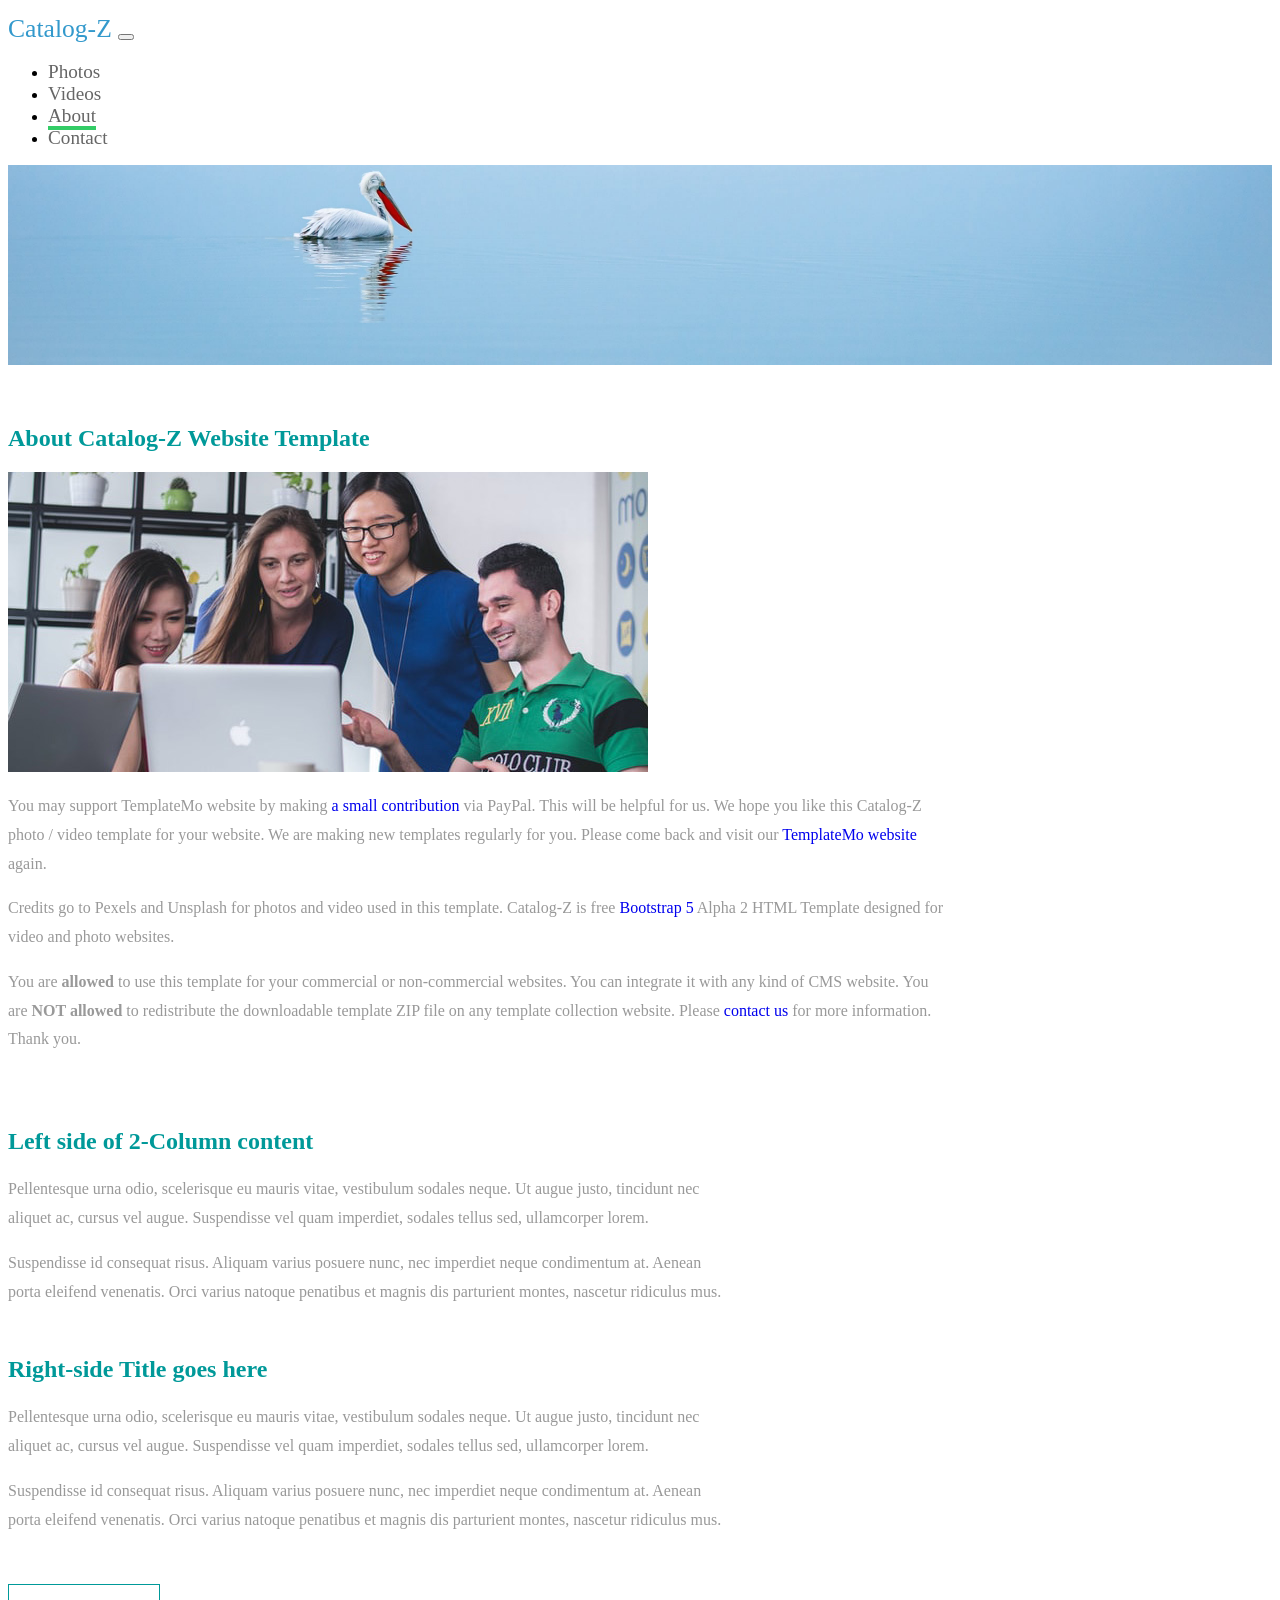
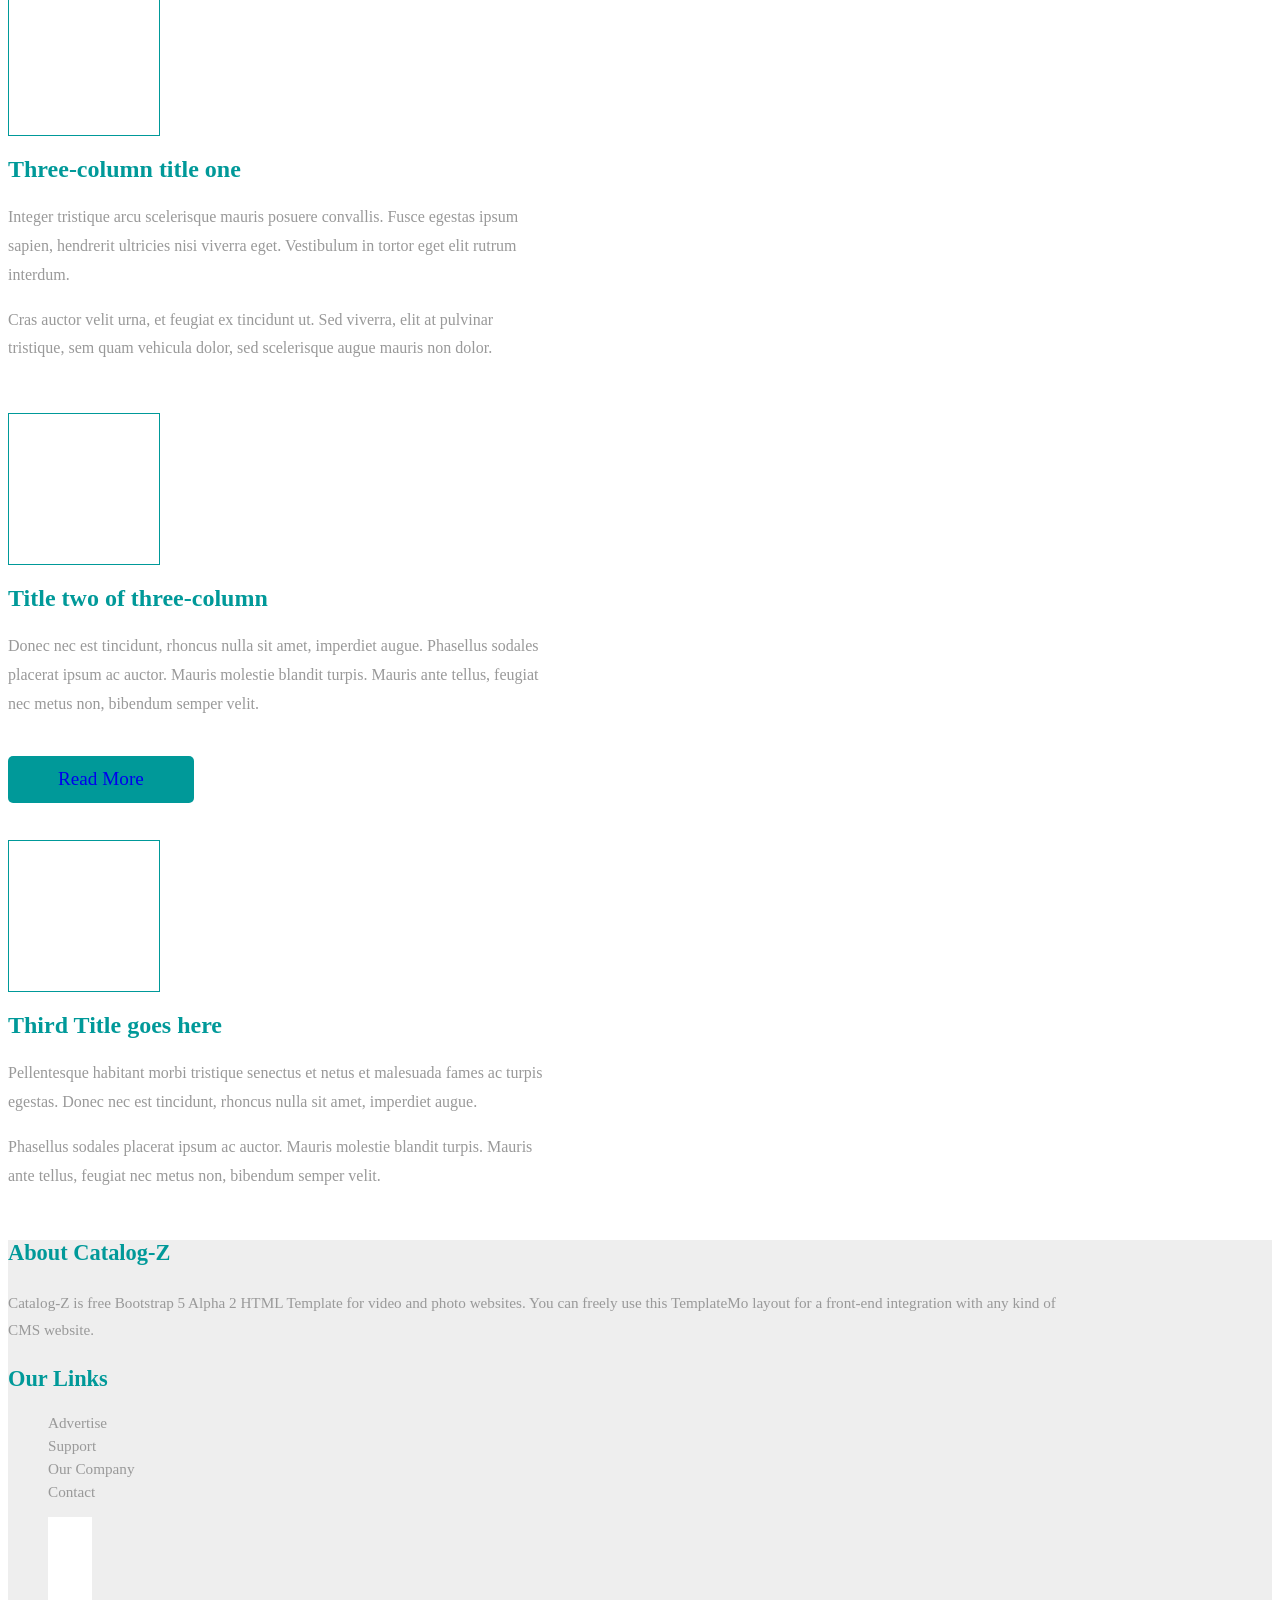
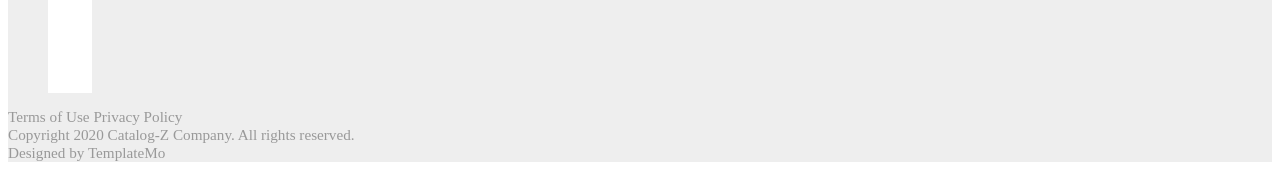
==== about.html @ 9c467afd "Add files via upload" ====
<!DOCTYPE html>
<html lang="en">
<head>
    <meta charset="UTF-8">
    <meta name="viewport" content="width=device-width, initial-scale=1.0">
    <title>Catalog-Z About page</title>
    <link rel="stylesheet" href="css/bootstrap.min.css">
    <link rel="stylesheet" href="fontawesome/css/all.min.css">
    <link rel="stylesheet" href="css/templatemo-style.css">
<!--
    
TemplateMo 556 Catalog-Z

https://templatemo.com/tm-556-catalog-z

-->
</head>
<body>
    <!-- Page Loader -->
    <div id="loader-wrapper">
        <div id="loader"></div>

        <div class="loader-section section-left"></div>
        <div class="loader-section section-right"></div>

    </div>
    <nav class="navbar navbar-expand-lg">
        <div class="container-fluid">
            <a class="navbar-brand" href="index.html">
                <i class="fas fa-film mr-2"></i>
                Catalog-Z
            </a>
            <button class="navbar-toggler" type="button" data-toggle="collapse" data-target="#navbarSupportedContent" aria-controls="navbarSupportedContent" aria-expanded="false" aria-label="Toggle navigation">
                <i class="fas fa-bars"></i>
            </button>
            <div class="collapse navbar-collapse" id="navbarSupportedContent">
            <ul class="navbar-nav ml-auto mb-2 mb-lg-0">
                <li class="nav-item">
                    <a class="nav-link nav-link-1" href="index.html">Photos</a>
                </li>
                <li class="nav-item">
                    <a class="nav-link nav-link-2" href="videos.html">Videos</a>
                </li>
                <li class="nav-item">
                    <a class="nav-link nav-link-3 active" aria-current="page" href="about.html">About</a>
                </li>
                <li class="nav-item">
                    <a class="nav-link nav-link-4" href="contact.html">Contact</a>
                </li>
            </ul>
            </div>
        </div>
    </nav>

    <div class="tm-hero d-flex justify-content-center align-items-center" data-parallax="scroll" data-image-src="img/hero.jpg"></div>

    <div class="container-fluid tm-mt-60">
        <div class="row mb-4">
            <h2 class="col-12 tm-text-primary">
                About Catalog-Z Website Template
            </h2>
        </div>
        <div class="row tm-mb-74 tm-row-1640">            
            <div class="col-lg-5 col-md-6 col-12 mb-3">
                <img src="img/about.jpg" alt="Image" class="img-fluid">
            </div>
            <div class="col-lg-7 col-md-6 col-12">
                <div class="tm-about-img-text">
                    <p class="mb-4">
                  You may support TemplateMo website by making <a href="https://paypal.me/templatemo" target="_parent" rel="sponsored">a small contribution</a> via PayPal. This will be helpful for us. We hope you like this Catalog-Z photo / video template for your website. We are making new templates regularly for you. Please come back and visit our <a rel="sponsored" href="https://templatemo.com" target="_parent">TemplateMo website</a> again. </p>
                    <p>
                        Credits go to Pexels and Unsplash for photos and video used in this template. Catalog-Z is free <a rel="sponsored" href="https://v5.getbootstrap.com/">Bootstrap 5</a> Alpha 2 HTML Template designed for video and photo websites.</p> 
                    <p>You are <b>allowed</b> to use this template for your commercial or non-commercial websites. You can integrate it with any kind of CMS website. You are <b>NOT allowed</b> to redistribute the downloadable template ZIP file on any template collection website. Please <a rel="nofollow" href="https://templatemo.com/contact" target="_parent">contact us</a> for more information. Thank you.</p>
                </div>                
            </div>
        </div>
        <div class="row tm-mb-50">
            <div class="col-md-6 col-12">
                <div class="tm-about-2-col">
                    <h2 class="tm-text-primary mb-4">
                        Left side of 2-Column content
                    </h2>
                    <p class="mb-4">
                        Pellentesque urna odio, scelerisque eu mauris vitae, vestibulum sodales neque. Ut augue justo, tincidunt nec aliquet ac, cursus vel augue. Suspendisse vel quam imperdiet, sodales tellus sed, ullamcorper lorem.
                    </p>
                    <p>
                        Suspendisse id consequat risus. Aliquam varius posuere nunc, nec imperdiet neque condimentum at. Aenean porta eleifend venenatis. Orci varius natoque penatibus et magnis dis parturient montes, nascetur ridiculus mus.
                    </p>
                </div>                
            </div> 
            <div class="col-md-6 col-12">
                <div class="tm-about-2-col">
                    <h2 class="tm-text-primary mb-4">
                        Right-side Title goes here
                    </h2>
                    <p class="mb-4">
                        Pellentesque urna odio, scelerisque eu mauris vitae, vestibulum sodales neque. Ut augue justo, tincidunt nec aliquet ac, cursus vel augue. Suspendisse vel quam imperdiet, sodales tellus sed, ullamcorper lorem.
                    </p>
                    <p>
                        Suspendisse id consequat risus. Aliquam varius posuere nunc, nec imperdiet neque condimentum at. Aenean porta eleifend venenatis. Orci varius natoque penatibus et magnis dis parturient montes, nascetur ridiculus mus.
                    </p>
                </div>                
            </div>     
        </div> <!-- row -->
        <div class="row tm-mb-50">
            <div class="col-md-4 col-12">
                <div class="tm-about-3-col">
                    <div class="tm-about-icon-container mb-5">
                        <i class="fas fa-desktop fa-3x tm-text-primary"></i>
                    </div>                
                    <h2 class="tm-text-primary mb-4">Three-column title one</h2>
                    <p class="mb-4">Integer tristique arcu scelerisque mauris posuere convallis. Fusce egestas ipsum sapien, hendrerit ultricies nisi viverra eget. Vestibulum in tortor eget elit rutrum interdum. </p>
                    <p>Cras auctor velit urna, et feugiat ex tincidunt ut. Sed viverra, elit at pulvinar tristique, sem quam vehicula dolor, sed scelerisque augue mauris non dolor.</p>
                </div>                
            </div>
            <div class="col-md-4 col-12">
                <div class="tm-about-3-col">
                    <div class="tm-about-icon-container mb-5">
                        <i class="fas fa-mobile-alt fa-3x tm-text-primary"></i>
                    </div>                
                    <h2 class="tm-text-primary mb-4">Title two of three-column</h2>
                    <p class="tm-mb-50">Donec nec est tincidunt, rhoncus nulla sit amet, imperdiet augue. Phasellus sodales placerat ipsum ac auctor. Mauris molestie blandit turpis. Mauris ante tellus, feugiat nec metus non, bibendum semper velit.</p>                
                    <div class="text-center">
                        <a href="#" class="btn btn-primary">Read More</a>
                    </div>
                </div>                
            </div>
            <div class="col-md-4 col-12">
                <div class="tm-about-3-col">
                    <div class="tm-about-icon-container mb-5">
                        <i class="fas fa-photo-video fa-3x tm-text-primary"></i>
                    </div>                
                    <h2 class="tm-text-primary mb-4">Third Title goes here</h2>
                    <p class="mb-4">Pellentesque habitant morbi tristique senectus et netus et malesuada fames ac turpis egestas. Donec nec est tincidunt, rhoncus nulla sit amet, imperdiet augue. </p>
                    <p>Phasellus sodales placerat ipsum ac auctor. Mauris molestie blandit turpis. Mauris ante tellus, feugiat nec metus non, bibendum semper velit.</p>
                </div>                
            </div>
        </div>
    </div> <!-- container-fluid, tm-container-content -->

    <footer class="tm-bg-gray pt-5 pb-3 tm-text-gray tm-footer">
        <div class="container-fluid tm-container-small">
            <div class="row">
                <div class="col-lg-6 col-md-12 col-12 px-5 mb-5">
                    <h3 class="tm-text-primary mb-4 tm-footer-title">About Catalog-Z</h3>
                    <p>Catalog-Z is free Bootstrap 5 Alpha 2 HTML Template for video and photo websites. You can freely use this TemplateMo layout for a front-end integration with any kind of CMS website.</p>
                </div>
                <div class="col-lg-3 col-md-6 col-sm-6 col-12 px-5 mb-5">
                    <h3 class="tm-text-primary mb-4 tm-footer-title">Our Links</h3>
                    <ul class="tm-footer-links pl-0">
                        <li><a href="#">Advertise</a></li>
                        <li><a href="#">Support</a></li>
                        <li><a href="#">Our Company</a></li>
                        <li><a href="#">Contact</a></li>
                    </ul>
                </div>
                <div class="col-lg-3 col-md-6 col-sm-6 col-12 px-5 mb-5">
                    <ul class="tm-social-links d-flex justify-content-end pl-0 mb-5">
                        <li class="mb-2"><a href="https://facebook.com"><i class="fab fa-facebook"></i></a></li>
                        <li class="mb-2"><a href="https://twitter.com"><i class="fab fa-twitter"></i></a></li>
                        <li class="mb-2"><a href="https://instagram.com"><i class="fab fa-instagram"></i></a></li>
                        <li class="mb-2"><a href="https://pinterest.com"><i class="fab fa-pinterest"></i></a></li>
                    </ul>
                    <a href="#" class="tm-text-gray text-right d-block mb-2">Terms of Use</a>
                    <a href="#" class="tm-text-gray text-right d-block">Privacy Policy</a>
                </div>
            </div>
            <div class="row">
                <div class="col-lg-8 col-md-7 col-12 px-5 mb-3">
                    Copyright 2020 Catalog-Z Company. All rights reserved.
                </div>
                <div class="col-lg-4 col-md-5 col-12 px-5 text-right">
                    Designed by <a href="https://templatemo.com" class="tm-text-gray" rel="sponsored" target="_parent">TemplateMo</a>
                </div>
            </div>
        </div>
    </footer>
    
    <script src="js/plugins.js"></script>
    <script>
        $(window).on("load", function() {
            $('body').addClass('loaded');
        });
    </script>
</body>
</html>
---- css/templatemo-style.css ----
/*
    
TemplateMo 556 Catalog-Z

https://templatemo.com/tm-556-catalog-z

*/

#loader-wrapper {
    position: fixed;
    top: 0;
    left: 0;
    width: 100%;
    height: 100%;
    z-index: 1001;
}
#loader {
    display: block;
    position: relative;
    left: 50%;
    top: 50%;
    width: 150px;
    height: 150px;
    margin: -75px 0 0 -75px;
    border-radius: 50%;
    border: 3px solid transparent;
    border-top-color: #3498db;

    -webkit-animation: spin 2s linear infinite; /* Chrome, Opera 15+, Safari 5+ */
    animation: spin 2s linear infinite; /* Chrome, Firefox 16+, IE 10+, Opera */

    z-index: 1002;
}

    #loader:before {
        content: "";
        position: absolute;
        top: 5px;
        left: 5px;
        right: 5px;
        bottom: 5px;
        border-radius: 50%;
        border: 3px solid transparent;
        border-top-color: #e74c3c;

        -webkit-animation: spin 3s linear infinite; /* Chrome, Opera 15+, Safari 5+ */
        animation: spin 3s linear infinite; /* Chrome, Firefox 16+, IE 10+, Opera */
    }

    #loader:after {
        content: "";
        position: absolute;
        top: 15px;
        left: 15px;
        right: 15px;
        bottom: 15px;
        border-radius: 50%;
        border: 3px solid transparent;
        border-top-color: #f9c922;

        -webkit-animation: spin 1.5s linear infinite; /* Chrome, Opera 15+, Safari 5+ */
          animation: spin 1.5s linear infinite; /* Chrome, Firefox 16+, IE 10+, Opera */
    }

    @-webkit-keyframes spin {
        0%   { 
            -webkit-transform: rotate(0deg);  /* Chrome, Opera 15+, Safari 3.1+ */
            -ms-transform: rotate(0deg);  /* IE 9 */
            transform: rotate(0deg);  /* Firefox 16+, IE 10+, Opera */
        }
        100% {
            -webkit-transform: rotate(360deg);  /* Chrome, Opera 15+, Safari 3.1+ */
            -ms-transform: rotate(360deg);  /* IE 9 */
            transform: rotate(360deg);  /* Firefox 16+, IE 10+, Opera */
        }
    }
    @keyframes spin {
        0%   { 
            -webkit-transform: rotate(0deg);  /* Chrome, Opera 15+, Safari 3.1+ */
            -ms-transform: rotate(0deg);  /* IE 9 */
            transform: rotate(0deg);  /* Firefox 16+, IE 10+, Opera */
        }
        100% {
            -webkit-transform: rotate(360deg);  /* Chrome, Opera 15+, Safari 3.1+ */
            -ms-transform: rotate(360deg);  /* IE 9 */
            transform: rotate(360deg);  /* Firefox 16+, IE 10+, Opera */
        }
    }

    #loader-wrapper .loader-section {
        position: fixed;
        top: 0;
        width: 51%;
        height: 100%;
        background: #222222;
        z-index: 1001;
        -webkit-transform: translateX(0);  /* Chrome, Opera 15+, Safari 3.1+ */
        -ms-transform: translateX(0);  /* IE 9 */
        transform: translateX(0);  /* Firefox 16+, IE 10+, Opera */
    }

    #loader-wrapper .loader-section.section-left {
        left: 0;
    }

    #loader-wrapper .loader-section.section-right {
        right: 0;
    }

    /* Loaded */
    .loaded #loader-wrapper .loader-section.section-left {
        -webkit-transform: translateX(-100%);  /* Chrome, Opera 15+, Safari 3.1+ */
            -ms-transform: translateX(-100%);  /* IE 9 */
                transform: translateX(-100%);  /* Firefox 16+, IE 10+, Opera */

        -webkit-transition: all 0.7s 0.3s cubic-bezier(0.645, 0.045, 0.355, 1.000);  
                transition: all 0.7s 0.3s cubic-bezier(0.645, 0.045, 0.355, 1.000);
    }

    .loaded #loader-wrapper .loader-section.section-right {
        -webkit-transform: translateX(100%);  /* Chrome, Opera 15+, Safari 3.1+ */
            -ms-transform: translateX(100%);  /* IE 9 */
                transform: translateX(100%);  /* Firefox 16+, IE 10+, Opera */

-webkit-transition: all 0.7s 0.3s cubic-bezier(0.645, 0.045, 0.355, 1.000);  
        transition: all 0.7s 0.3s cubic-bezier(0.645, 0.045, 0.355, 1.000);
    }
    
    .loaded #loader {
        opacity: 0;
        -webkit-transition: all 0.3s ease-out;  
                transition: all 0.3s ease-out;
    }
    .loaded #loader-wrapper {
        visibility: hidden;

        -webkit-transform: translateY(-100%);  /* Chrome, Opera 15+, Safari 3.1+ */
            -ms-transform: translateY(-100%);  /* IE 9 */
                transform: translateY(-100%);  /* Firefox 16+, IE 10+, Opera */

        -webkit-transition: all 0.3s 1s ease-out;  
                transition: all 0.3s 1s ease-out;
    }

p { line-height: 1.8; }

a { 
    text-decoration: none;
    transition: all 0.3s ease; 
}
a:hover { color:#009999; }
.container-fluid { max-width: 1770px; }
.tm-container-small { max-width: 1050px; }
.btn { border-radius: 0; }
.btn-primary {
    background-color: #009999;
    border: 0;
    border-radius: 5px;
    padding: 12px 50px 14px;
    font-size: 1.2rem;
}

.btn-primary:hover,
.btn-primary:focus {
    background-color:#086969;
}

.btn-primary.disabled, 
.btn-primary:disabled {
    background-color: #009999;
    pointer-events: all;
    cursor: not-allowed;
}

.form-control {
	padding: 10px 20px;
	width: 100%;
	height: auto;
}

.form-group { margin-bottom: 25px; }
.tm-btn-big { padding: 12px 90px 14px; }

.navbar-toggler:focus { box-shadow: none; }
.navbar-brand {
    color: #3399CC;
    font-size: 1.6rem;
}

.navbar-brand i { font-size: 2rem; }

.tm-hero {
    min-height: 200px;
    background: transparent;
}

.tm-mt-60 { margin-top: 60px; }
.tm-mb-50 { margin-bottom: 50px; }
.tm-mb-74 { margin-bottom: 74px; }
.tm-mb-90 { margin-bottom: 90px; }
.tm-text-primary { color: #009999; }
.tm-text-secondary { color: #CC6699; }
a.tm-text-primary:hover { color:#666666; }
.tm-bg-gray { background-color: #EEEEEE; }
.tm-input-paging {
    width: 40px;
    border-radius: 0;
    border: 1px solid #CCCCCC;
    background: #f4f4f4;
    text-align: center;
}

.nav-item { margin-right: 30px; }
.nav-item:last-child { margin-right: 0; }

.nav-link {
    color: #666666;
    border-bottom: 4px solid transparent;
    font-size: 1.2rem;
}

.nav-link-1.active,
.nav-link-1:hover {
    border-color: #33CCFF;
}

.nav-link-2.active,
.nav-link-2:hover {
    border-color: #FF6666;
}

.nav-link-3.active,
.nav-link-3:hover {
    border-color: #33CC66;
}

.nav-link-4.active,
.nav-link-4:hover {
    border-color: #CC66CC;
}

.tm-search-input {
    width: 360px;
    border-radius: 0;
    padding: 12px 15px;
    color: #009999;
    border: none;
}

.tm-search-input:focus {
    border-color: #009999;
    box-shadow: 0 0 0 0.25rem rgb(0 153 153 / 0.25);
}

.tm-search-input::placeholder { /* Chrome, Firefox, Opera, Safari 10.1+ */
    color: #009999;
    opacity: 1; /* Firefox */
}
  
.tm-search-input::-ms-input-placeholder { /* Microsoft Edge */
    color: #009999;
}

.tm-search-btn {
    color: white;
    background-color: #009999;
    border: none;
    width: 100px;
    height: 50px;
    margin-left: -1px;
}

p, .tm-text-gray { color: #999; }
.tm-text-gray-light { color: #CCC; }
.tm-text-gray-dark { color: #666; }

.tm-video-item {
    position: relative;
    overflow: hidden;
    text-align: center;
    cursor: pointer;
}

.tm-video-item img {
    position: relative;
    display: block;
    min-height: 100%;
    max-width: 100%;
    opacity: 0.8;
}

.tm-video-item figcaption {
    padding: 2em;
    color: #fff;
    text-transform: uppercase;
    font-size: 1.25em;
    -webkit-backface-visibility: hidden;
	backface-visibility: hidden;
}

.tm-video-item figcaption::before,
.tm-video-item figcaption::after {
    pointer-events: none;
}

.tm-video-item figcaption,
.tm-video-item figcaption > a {
    position: absolute;
    top: 0;
    left: 0;
    width: 100%;
    height: 100%;
}

.tm-video-item figcaption > a {
	z-index: 1000;
	text-indent: 200%;
	white-space: nowrap;
	font-size: 0;
	opacity: 0;
}

.tm-video-item h2 {
    word-spacing: -0.15em;
    font-weight: 300;
}

.tm-video-item h2,
.tm-video-item p {
    margin: 0;
}

.tm-video-item p {
    letter-spacing: 1px;
    font-size: 68.5%;
}

.tm-gallery div.d-block { animation: show .5s ease; }

@keyframes show {
    0% {
    	opacity: 0;
    	transform: scale(0.9);
    }
    100% {
    	opacity: 1;
    	transform: scale(1);
    }
}

.tm-paging-link {
    display: flex;
    justify-content: center;
    align-items: center;
    width: 60px;
    height: 60px;
    font-size: 1.1rem;
    color: #999;
    background-color: #EEEEEE;
    margin: 10px;
    border-radius: 5px;
    text-decoration: none;
    transition: all 0.3s ease;
}

.tm-paging-link:hover,
.tm-paging-link.active {
    background-color: #009999;
    color: #fff; 
}

/*---------------*/
/***** Ming *****/
/*---------------*/

figure.effect-ming {
	background: #030c17;
}

figure.effect-ming img {
	opacity: 0.9;
	-webkit-transition: opacity 0.35s;
	transition: opacity 0.35s;
}

figure.effect-ming figcaption::before {
	position: absolute;
	top: 30px;
	right: 30px;
	bottom: 30px;
	left: 30px;
	border: 2px solid #fff;
	box-shadow: 0 0 0 30px rgba(255,255,255,0.2);
	content: '';
	opacity: 0;
	-webkit-transition: opacity 0.35s, -webkit-transform 0.35s;
	transition: opacity 0.35s, transform 0.35s;
	-webkit-transform: scale3d(1.4,1.4,1);
	transform: scale3d(1.4,1.4,1);
}

figure.effect-ming h2 {
    font-size: 1.3em;
	opacity: 0;
	-webkit-transition: opacity 0.35s, -webkit-transform 0.35s;
	transition: opacity 0.35s, transform 0.35s;
	-webkit-transform: scale(1.5);
	transform: scale(1.5);
}

figure.effect-ming:hover figcaption::before,
figure.effect-ming:hover h2 {
	opacity: 1;
	-webkit-transform: scale3d(1,1,1);
	transform: scale3d(1,1,1);
}

figure.effect-ming:hover figcaption { background-color: rgba(58,52,42,0); }
figure.effect-ming:hover img { opacity: 0.4; }

.tm-footer-links li {
    list-style: none;
    margin-bottom: 5px;    
}

.tm-footer-links li a { color: #999999; }
.tm-footer-links li a:hover { color: #009999; }

.tm-social-links li {
    list-style: none;
    margin-right: 15px;
}

.tm-social-links li:last-child { margin-right: 0; }

.tm-social-links li a  {
    color: #999999;
    width: 44px;
    height: 44px;
    display: flex;
    background-color: #fff;
    align-items: center;
    justify-content: center;
}

.tm-social-links li a:hover {
    color: #fff;
    background-color: #009999;
}

.tm-footer { font-size: 0.95rem; }
.tm-footer-title { font-size: 1.4rem; }

/* Videos */
#tm-video-container {
    max-height: 400px;
    overflow: hidden;
    background-color: #333;
    margin-bottom: 90px;
    position: relative;
}

#tm-video {
    display: block;
    width: 100%;
    height: auto;
}

#tm-video-control-button {
    position: absolute;
    bottom: 20px;
    right: 20px;
    z-index: 1000;
    color: #e1e1e1;
}

.tm-video-details {
    height: 100%;
    padding: 40px;
}

/* About */
.tm-row-1640 { max-width: 1640px; }
.tm-about-2-col { max-width: 716px; }
.tm-about-3-col { max-width: 540px; }

.tm-about-2-col,
.tm-about-3-col {
    margin-bottom: 50px;
}

.tm-about-icon-container {
    width: 150px;
    height: 150px;
    border: 1px solid #009999;
    display: flex;
    align-items: center;
    justify-content: center;
}

.tm-about-img-text { max-width: 940px; }

/* Contact */
select.form-control { border-radius: 0; }
select.form-control option { height: 30px; }

select:not([multiple]) {
    -webkit-appearance: none;
    -moz-appearance: none;
    background-position: right 15px center;
    background-repeat: no-repeat;
    background-image: url(../img/select-arrow.png);
    padding: 14px 20px;
    padding-right: 20px;
    color: #666;
}

.mapouter{
    position:relative;
    height:480px;
    width:100%;
    max-width: 480px;
}

.gmap-canvas {
    overflow:hidden;
    background:none!important;
    height:480px;
    width:100%;
}

.tm-contact-form { max-width: 420px; }
.tm-address-col { max-width: 520px; }
.tm-contacts { padding-left: 0; }

.tm-contacts li {
    list-style: none;
    margin-bottom: 20px;
}

.tm-contacts li a i { width: 30px; }
.tm-social { display: flex; }

.tm-social li {
    list-style: none;
    margin-bottom: 20px;
    margin-right: 15px;
}

.tm-social li a i {
    width: 40px;
    height: 40px;
    color: #666666;
    background-color: #EEEEEE;
    display: flex;
    align-items: center;
    justify-content: center;
    transition: all 0.3s ease;
}

.tm-social li a:hover i {
    color: #fff;
    background-color: #009999;
}

.form-control,
input:-internal-autofill-selected,
select:not([multiple]) {
    color: #009999 !important;
}

.form-control::placeholder { /* Chrome, Firefox, Opera, Safari 10.1+ */
    color:  #009999;
    opacity: 1; /* Firefox */
}

@media (max-width: 991px) {
    .navbar-collapse {
        position: fixed;
        top: 50px;
        right: 0px;
        background: white;
        width: 150px;
        padding: 15px;
    }

    .tm-container-content { max-width: 870px; }
    .tm-contact-form, .tm-address-col, .mapouter { max-width: 100%; }
    .tm-people-row { max-width: 900px; }
}

@media (max-width: 767px) {
    .tm-paging-col { flex-direction: column; }
    .tm-paging { flex-wrap: wrap; }
    .tm-about-img-text { max-width: 640px; }
    .tm-about-2-col, .tm-about-3-col { margin-bottom: 50px; }
}

@media (max-width: 575px) {
    .tm-container-content { max-width: 420px; }

    .tm-search-form {
        padding-left: 15px;
        padding-right: 15px;
        width: 100%;
        justify-content: center;
    }

    .tm-search-input {
        width: 100%;
        max-width: 360px;
    }

    .tm-people-row { max-width: 420px; }
}

@media (max-width: 400px) {
    .tm-btn-big { padding: 12px 50px 14px; }
}

@media (max-width: 334px) {
    .tm-social-links {
        flex-wrap: wrap;
        justify-content: start !important;
    }

    .tm-social-links li { margin-right: 3px; }
}
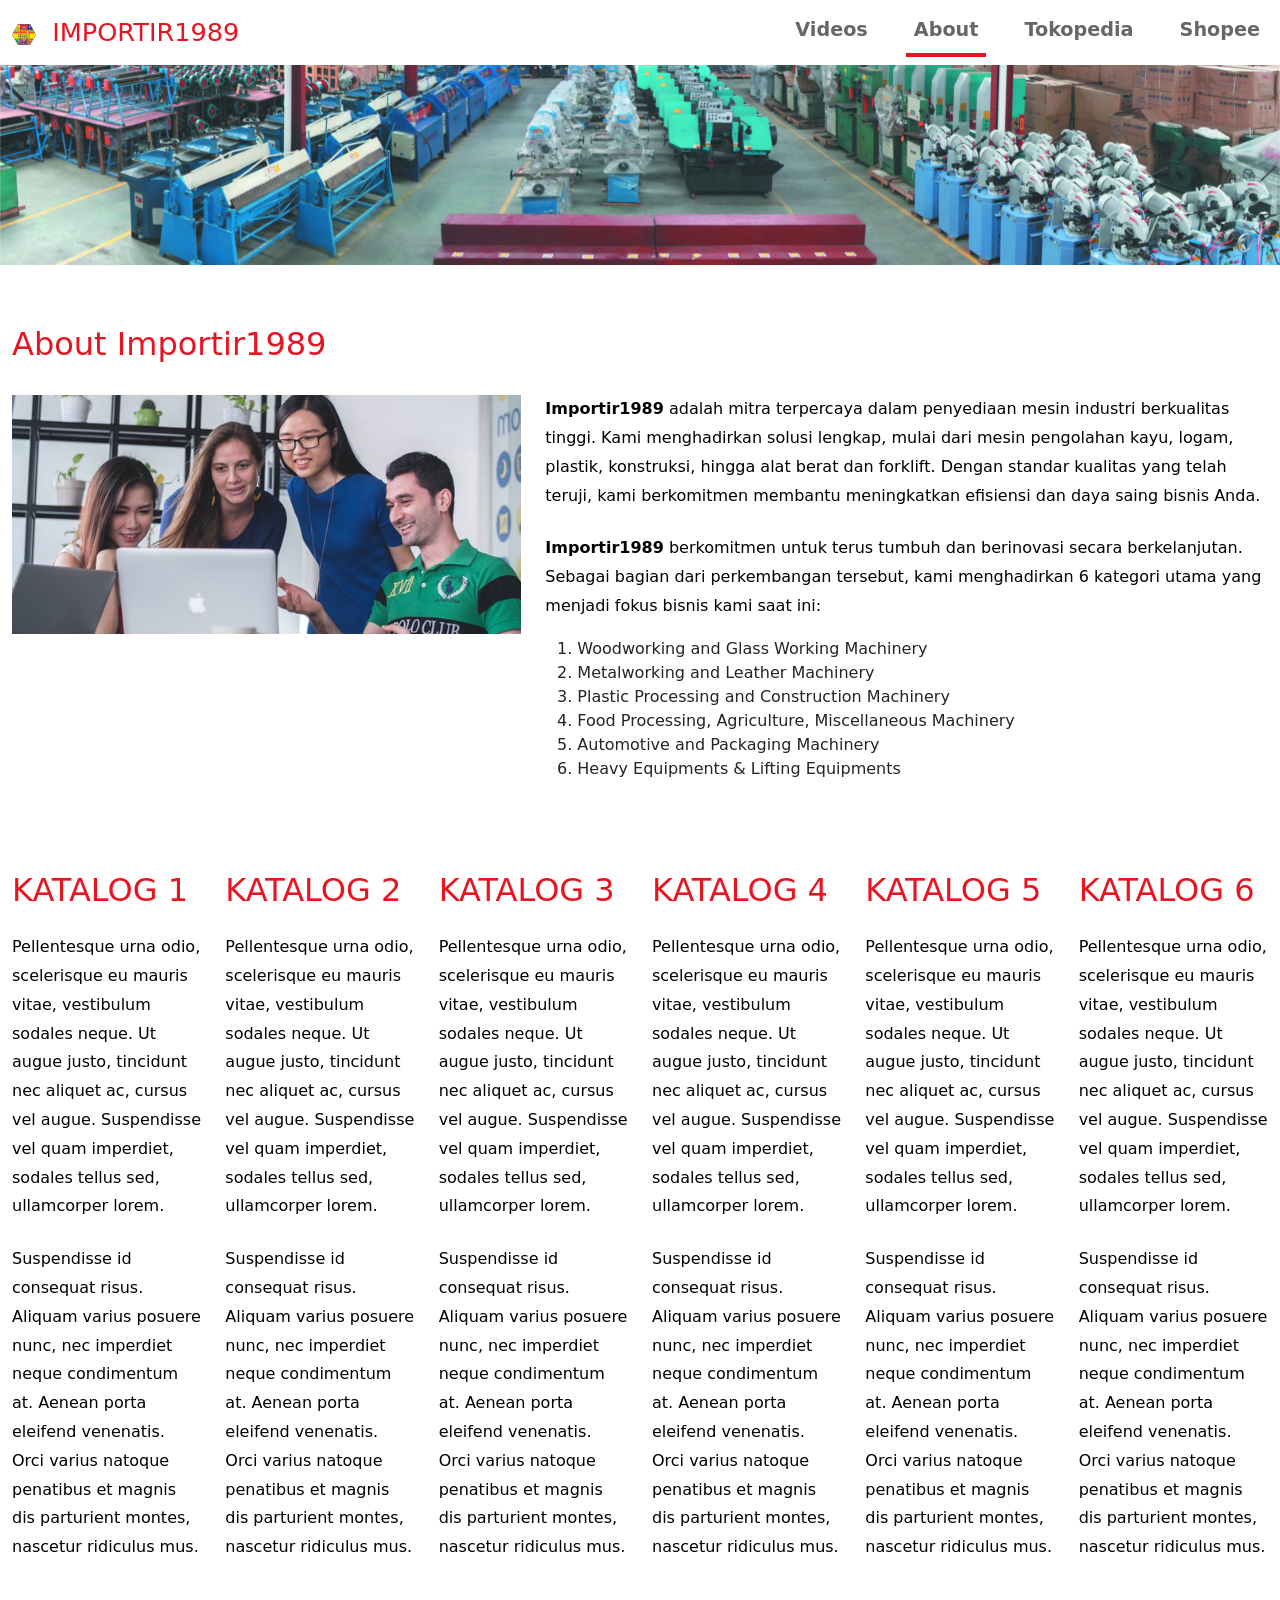
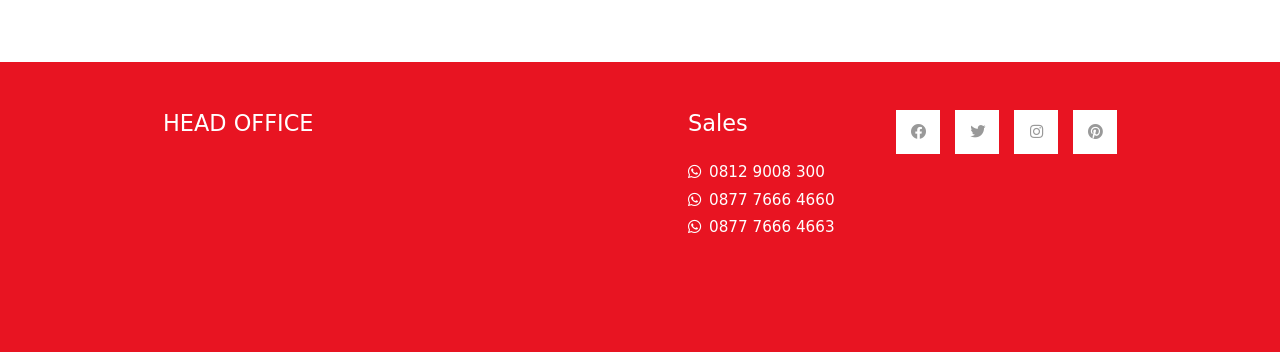
==== commit fce1a054: "13/4 update" ====
--- a/about.html
+++ b/about.html
@@ -3,15 +3,13 @@
 <head>
     <meta charset="UTF-8">
     <meta name="viewport" content="width=device-width, initial-scale=1.0">
-    <title>Catalog-Z About page</title>
+    <title>About Importir1989</title>
+    <link rel="icon" type="image/png" href="img/LogoImportir1989.jpg">
     <link rel="stylesheet" href="css/bootstrap.min.css">
     <link rel="stylesheet" href="fontawesome/css/all.min.css">
     <link rel="stylesheet" href="css/templatemo-style.css">
 <!--
     
-TemplateMo 556 Catalog-Z
-
-https://templatemo.com/tm-556-catalog-z
 
 -->
 </head>
@@ -27,8 +25,8 @@
     <nav class="navbar navbar-expand-lg">
         <div class="container-fluid">
             <a class="navbar-brand" href="index.html">
-                <i class="fas fa-film mr-2"></i>
-                Catalog-Z
+                <img src="img/logoimportir2.png" alt="logo" style="width:24px; margin-right:8px;"></i>
+                <string>IMPORTIR1989</string>
             </a>
             <button class="navbar-toggler" type="button" data-toggle="collapse" data-target="#navbarSupportedContent" aria-controls="navbarSupportedContent" aria-expanded="false" aria-label="Toggle navigation">
                 <i class="fas fa-bars"></i>
@@ -36,28 +34,28 @@
             <div class="collapse navbar-collapse" id="navbarSupportedContent">
             <ul class="navbar-nav ml-auto mb-2 mb-lg-0">
                 <li class="nav-item">
-                    <a class="nav-link nav-link-1" href="index.html">Photos</a>
-                </li>
-                <li class="nav-item">
-                    <a class="nav-link nav-link-2" href="videos.html">Videos</a>
-                </li>
-                <li class="nav-item">
-                    <a class="nav-link nav-link-3 active" aria-current="page" href="about.html">About</a>
-                </li>
-                <li class="nav-item">
-                    <a class="nav-link nav-link-4" href="contact.html">Contact</a>
+                    <a class="nav-link nav-link-1" aria-current="page" href="index.html"><Strong>Videos</Strong></a>
+                </li>
+                <li class="nav-item">
+                    <a class="nav-link nav-link-2 active" href="about.html" target="blank"><strong>About</strong></a>
+                </li>
+                <li class="nav-item">
+                    <a class="nav-link nav-link-3" href="https://www.tokopedia.com/importir19/" target="blank"><strong>Tokopedia</strong></a>
+                </li>
+                <li class="nav-item">
+                    <a class="nav-link nav-link-4" href="https://shopee.co.id/aks1963" target="blank"><strong>Shopee</strong></a>
                 </li>
             </ul>
             </div>
         </div>
     </nav>
 
-    <div class="tm-hero d-flex justify-content-center align-items-center" data-parallax="scroll" data-image-src="img/hero.jpg"></div>
+    <div class="tm-hero d-flex justify-content-center align-items-center" data-parallax="scroll" data-image-src="img/showroom.jpg"></div>
 
     <div class="container-fluid tm-mt-60">
         <div class="row mb-4">
             <h2 class="col-12 tm-text-primary">
-                About Catalog-Z Website Template
+                About Importir1989
             </h2>
         </div>
         <div class="row tm-mb-74 tm-row-1640">            
@@ -67,18 +65,50 @@
             <div class="col-lg-7 col-md-6 col-12">
                 <div class="tm-about-img-text">
                     <p class="mb-4">
-                  You may support TemplateMo website by making <a href="https://paypal.me/templatemo" target="_parent" rel="sponsored">a small contribution</a> via PayPal. This will be helpful for us. We hope you like this Catalog-Z photo / video template for your website. We are making new templates regularly for you. Please come back and visit our <a rel="sponsored" href="https://templatemo.com" target="_parent">TemplateMo website</a> again. </p>
-                    <p>
-                        Credits go to Pexels and Unsplash for photos and video used in this template. Catalog-Z is free <a rel="sponsored" href="https://v5.getbootstrap.com/">Bootstrap 5</a> Alpha 2 HTML Template designed for video and photo websites.</p> 
-                    <p>You are <b>allowed</b> to use this template for your commercial or non-commercial websites. You can integrate it with any kind of CMS website. You are <b>NOT allowed</b> to redistribute the downloadable template ZIP file on any template collection website. Please <a rel="nofollow" href="https://templatemo.com/contact" target="_parent">contact us</a> for more information. Thank you.</p>
+                    <b>Importir1989</b> adalah mitra terpercaya dalam penyediaan mesin industri berkualitas tinggi. Kami menghadirkan solusi lengkap, mulai dari mesin pengolahan kayu, logam, plastik, konstruksi, hingga alat berat dan forklift. Dengan standar kualitas yang telah teruji, kami berkomitmen membantu meningkatkan efisiensi dan daya saing bisnis Anda.</p>
+                    <p>
+                    <b>Importir1989</b> berkomitmen untuk terus tumbuh dan berinovasi secara berkelanjutan. Sebagai bagian dari perkembangan tersebut, kami menghadirkan 6 kategori utama yang menjadi fokus bisnis kami saat ini: 
+                    <ol><li>Woodworking and Glass Working Machinery</li>
+                        <li>Metalworking and Leather Machinery</li>
+                        <li>Plastic Processing and Construction Machinery</li>
+                        <li>Food Processing, Agriculture, Miscellaneous Machinery</li>
+                        <li>Automotive and Packaging Machinery</li>
+                        <li>Heavy Equipments & Lifting Equipments</li> </ol>
+                    </p>
                 </div>                
             </div>
         </div>
         <div class="row tm-mb-50">
-            <div class="col-md-6 col-12">
-                <div class="tm-about-2-col">
-                    <h2 class="tm-text-primary mb-4">
-                        Left side of 2-Column content
+            <div class="col-md-2 col-12">
+                <div class="tm-about-6-col">
+                    <h2 class="tm-text-primary mb-4">
+                        KATALOG 1
+                    </h2>
+                    <p class="mb-4">
+                        Pellentesque urna odio, scelerisque eu mauris vitae, vestibulum sodales neque. Ut augue justo, tincidunt nec aliquet ac, cursus vel augue. Suspendisse vel quam imperdiet, sodales tellus sed, ullamcorper lorem.
+                    </p>
+                    <p>
+                        Suspendisse id consequat risus. Aliquam varius posuere nunc, nec imperdiet neque condimentum at. Aenean porta eleifend venenatis. Orci varius natoque penatibus et magnis dis parturient montes, nascetur ridiculus mus.
+                    </p>
+                </div>                
+            </div>
+            <div class="col-md-2 col-12">
+                <div class="tm-about-6-col">
+                    <h2 class="tm-text-primary mb-4">
+                        KATALOG 2
+                    </h2>
+                    <p class="mb-4">
+                        Pellentesque urna odio, scelerisque eu mauris vitae, vestibulum sodales neque. Ut augue justo, tincidunt nec aliquet ac, cursus vel augue. Suspendisse vel quam imperdiet, sodales tellus sed, ullamcorper lorem.
+                    </p>
+                    <p>
+                        Suspendisse id consequat risus. Aliquam varius posuere nunc, nec imperdiet neque condimentum at. Aenean porta eleifend venenatis. Orci varius natoque penatibus et magnis dis parturient montes, nascetur ridiculus mus.
+                    </p>
+                </div>                
+            </div>
+            <div class="col-md-2 col-12">
+                <div class="tm-about-6-col">
+                    <h2 class="tm-text-primary mb-4">
+                        KATALOG 3
                     </h2>
                     <p class="mb-4">
                         Pellentesque urna odio, scelerisque eu mauris vitae, vestibulum sodales neque. Ut augue justo, tincidunt nec aliquet ac, cursus vel augue. Suspendisse vel quam imperdiet, sodales tellus sed, ullamcorper lorem.
@@ -88,10 +118,36 @@
                     </p>
                 </div>                
             </div> 
-            <div class="col-md-6 col-12">
-                <div class="tm-about-2-col">
-                    <h2 class="tm-text-primary mb-4">
-                        Right-side Title goes here
+            <div class="col-md-2 col-12">
+                <div class="tm-about-6-col">
+                    <h2 class="tm-text-primary mb-4">
+                        KATALOG 4
+                    </h2>
+                    <p class="mb-4">
+                        Pellentesque urna odio, scelerisque eu mauris vitae, vestibulum sodales neque. Ut augue justo, tincidunt nec aliquet ac, cursus vel augue. Suspendisse vel quam imperdiet, sodales tellus sed, ullamcorper lorem.
+                    </p>
+                    <p>
+                        Suspendisse id consequat risus. Aliquam varius posuere nunc, nec imperdiet neque condimentum at. Aenean porta eleifend venenatis. Orci varius natoque penatibus et magnis dis parturient montes, nascetur ridiculus mus.
+                    </p>
+                </div>                
+            </div>
+            <div class="col-md-2 col-12">
+                <div class="tm-about-6-col">
+                    <h2 class="tm-text-primary mb-4">
+                        KATALOG 5
+                    </h2>
+                    <p class="mb-4">
+                        Pellentesque urna odio, scelerisque eu mauris vitae, vestibulum sodales neque. Ut augue justo, tincidunt nec aliquet ac, cursus vel augue. Suspendisse vel quam imperdiet, sodales tellus sed, ullamcorper lorem.
+                    </p>
+                    <p>
+                        Suspendisse id consequat risus. Aliquam varius posuere nunc, nec imperdiet neque condimentum at. Aenean porta eleifend venenatis. Orci varius natoque penatibus et magnis dis parturient montes, nascetur ridiculus mus.
+                    </p>
+                </div>                
+            </div> 
+            <div class="col-md-2 col-12">
+                <div class="tm-about-6-col">
+                    <h2 class="tm-text-primary mb-4">
+                        KATALOG 6
                     </h2>
                     <p class="mb-4">
                         Pellentesque urna odio, scelerisque eu mauris vitae, vestibulum sodales neque. Ut augue justo, tincidunt nec aliquet ac, cursus vel augue. Suspendisse vel quam imperdiet, sodales tellus sed, ullamcorper lorem.
@@ -102,7 +158,7 @@
                 </div>                
             </div>     
         </div> <!-- row -->
-        <div class="row tm-mb-50">
+        <!-- <div class="row tm-mb-50">
             <div class="col-md-4 col-12">
                 <div class="tm-about-3-col">
                     <div class="tm-about-icon-container mb-5">
@@ -135,23 +191,36 @@
                     <p>Phasellus sodales placerat ipsum ac auctor. Mauris molestie blandit turpis. Mauris ante tellus, feugiat nec metus non, bibendum semper velit.</p>
                 </div>                
             </div>
-        </div>
+        </div> -->
     </div> <!-- container-fluid, tm-container-content -->
 
-    <footer class="tm-bg-gray pt-5 pb-3 tm-text-gray tm-footer">
+    <footer class="tm-bg-gray pt-5 pb-3 tm-text-gray1 tm-footer">
         <div class="container-fluid tm-container-small">
             <div class="row">
                 <div class="col-lg-6 col-md-12 col-12 px-5 mb-5">
-                    <h3 class="tm-text-primary mb-4 tm-footer-title">About Catalog-Z</h3>
-                    <p>Catalog-Z is free Bootstrap 5 Alpha 2 HTML Template for video and photo websites. You can freely use this TemplateMo layout for a front-end integration with any kind of CMS website.</p>
+                    <h3 class="tm-text-prisec mb-4 tm-footer-title">HEAD OFFICE</h3>
+                    <!-- <p>Jalan. Muara Baru No. 3 A-B-C Jakarta Utara 14440 - Indonesia</p> -->
+                    <div class="mt-3">
+                        <iframe 
+                            src="https://www.google.com/maps/embed?pb=!1m18!1m12!1m3!1d3967.035852326666!2d106.80127841088816!3d-6.125877793835261!2m3!1f0!2f0!3f0!3m2!1i1024!2i768!4f13.1!3m3!1m2!1s0x2e6a1d016cae7fa9%3A0x602333d3e456338d!2sIMPORTIR1989!5e0!3m2!1sid!2sid!4v1775981209860!5m2!1sid!2sid" 
+                            width="100%" 
+                            height="120" 
+                            style="border:0;" 
+                            allowfullscreen="" 
+                            loading="lazy" 
+                            referrerpolicy="no-referrer-when-downgrade">
+                        </iframe>
+                    </div>
                 </div>
                 <div class="col-lg-3 col-md-6 col-sm-6 col-12 px-5 mb-5">
-                    <h3 class="tm-text-primary mb-4 tm-footer-title">Our Links</h3>
+                    <h3 class="tm-text-prisec mb-4 tm-footer-title">Sales</h3>
                     <ul class="tm-footer-links pl-0">
-                        <li><a href="#">Advertise</a></li>
-                        <li><a href="#">Support</a></li>
-                        <li><a href="#">Our Company</a></li>
-                        <li><a href="#">Contact</a></li>
+                        <li><a href="wa.me/628129008300"target="_blank">
+                        <i class="fab fa-whatsapp mr-2"></i>0812 9008 300</a></li>
+                        <li><a href="wa.me/6287776664660"target="_blank">
+                        <i class="fab fa-whatsapp mr-2"></i>0877 7666 4660</a></li>
+                        <li><a href="wa.me/6287776664663"target="_blank">
+                        <i class="fab fa-whatsapp mr-2"></i>0877 7666 4663</a></li>
                     </ul>
                 </div>
                 <div class="col-lg-3 col-md-6 col-sm-6 col-12 px-5 mb-5">
@@ -161,17 +230,17 @@
                         <li class="mb-2"><a href="https://instagram.com"><i class="fab fa-instagram"></i></a></li>
                         <li class="mb-2"><a href="https://pinterest.com"><i class="fab fa-pinterest"></i></a></li>
                     </ul>
-                    <a href="#" class="tm-text-gray text-right d-block mb-2">Terms of Use</a>
-                    <a href="#" class="tm-text-gray text-right d-block">Privacy Policy</a>
+                    <!-- <a href="#" class="tm-text-gray text-right d-block mb-2">Terms of Use</a>
+                    <a href="#" class="tm-text-gray text-right d-block">Privacy Policy</a> -->
                 </div>
             </div>
             <div class="row">
-                <div class="col-lg-8 col-md-7 col-12 px-5 mb-3">
+                <!-- <div class="col-lg-8 col-md-7 col-12 px-5 mb-3">
                     Copyright 2020 Catalog-Z Company. All rights reserved.
-                </div>
-                <div class="col-lg-4 col-md-5 col-12 px-5 text-right">
-                    Designed by <a href="https://templatemo.com" class="tm-text-gray" rel="sponsored" target="_parent">TemplateMo</a>
-                </div>
+                </div> -->
+                <!-- <div class="col-lg-4 col-md-5 col-12 px-5 text-right">
+                    Designed by <a href="https://templatemo.com" class="tm-text-gray1" rel="sponsored" target="_parent">TemplateMo</a>
+                </div> -->
             </div>
         </div>
     </footer>
--- a/css/templatemo-style.css
+++ b/css/templatemo-style.css
@@ -153,7 +153,7 @@
 .tm-container-small { max-width: 1050px; }
 .btn { border-radius: 0; }
 .btn-primary {
-    background-color: #009999;
+    background-color: #f7c21d;
     border: 0;
     border-radius: 5px;
     padding: 12px 50px 14px;
@@ -162,12 +162,12 @@
 
 .btn-primary:hover,
 .btn-primary:focus {
-    background-color:#086969;
+    background-color:#e81422;
 }
 
 .btn-primary.disabled, 
 .btn-primary:disabled {
-    background-color: #009999;
+    background-color: #f7c21d;
     pointer-events: all;
     cursor: not-allowed;
 }
@@ -183,7 +183,7 @@
 
 .navbar-toggler:focus { box-shadow: none; }
 .navbar-brand {
-    color: #3399CC;
+    color: #e81422;
     font-size: 1.6rem;
 }
 
@@ -198,10 +198,11 @@
 .tm-mb-50 { margin-bottom: 50px; }
 .tm-mb-74 { margin-bottom: 74px; }
 .tm-mb-90 { margin-bottom: 90px; }
-.tm-text-primary { color: #009999; }
+.tm-text-primary { color: #e81422; }
+.tm-text-prisec { color: #ffffff; }
 .tm-text-secondary { color: #CC6699; }
 a.tm-text-primary:hover { color:#666666; }
-.tm-bg-gray { background-color: #EEEEEE; }
+.tm-bg-gray { background-color: #e81422; }
 .tm-input-paging {
     width: 40px;
     border-radius: 0;
@@ -221,58 +222,59 @@
 
 .nav-link-1.active,
 .nav-link-1:hover {
-    border-color: #33CCFF;
+    border-color: #e81422;
 }
 
 .nav-link-2.active,
 .nav-link-2:hover {
-    border-color: #FF6666;
+    border-color: #e81422;
 }
 
 .nav-link-3.active,
 .nav-link-3:hover {
-    border-color: #33CC66;
+    border-color: #e81422;
 }
 
 .nav-link-4.active,
 .nav-link-4:hover {
-    border-color: #CC66CC;
+    border-color: #e81422;
 }
 
 .tm-search-input {
     width: 360px;
     border-radius: 0;
     padding: 12px 15px;
-    color: #009999;
+    color: #e81422;
     border: none;
 }
 
 .tm-search-input:focus {
-    border-color: #009999;
+    border-color: #e81422;
     box-shadow: 0 0 0 0.25rem rgb(0 153 153 / 0.25);
 }
 
 .tm-search-input::placeholder { /* Chrome, Firefox, Opera, Safari 10.1+ */
-    color: #009999;
+    color: #e81422;
     opacity: 1; /* Firefox */
 }
   
 .tm-search-input::-ms-input-placeholder { /* Microsoft Edge */
-    color: #009999;
+    color: #e81422;
 }
 
 .tm-search-btn {
     color: white;
-    background-color: #009999;
+    background-color: #f7c21d;
     border: none;
     width: 100px;
     height: 50px;
     margin-left: -1px;
 }
 
-p, .tm-text-gray { color: #999; }
-.tm-text-gray-light { color: #CCC; }
-.tm-text-gray-dark { color: #666; }
+p, .tm-text-gray { color: #000000; }
+.tm-text-gray1 { color: #ffffff; }
+.tm-text-gray-light { color: #e81422; }
+.tm-text-gray-dark { color: #e81422; }
 
 .tm-video-item {
     position: relative;
@@ -365,7 +367,7 @@
 
 .tm-paging-link:hover,
 .tm-paging-link.active {
-    background-color: #009999;
+    background-color: #f7c21d;
     color: #fff; 
 }
 
@@ -423,8 +425,8 @@
     margin-bottom: 5px;    
 }
 
-.tm-footer-links li a { color: #999999; }
-.tm-footer-links li a:hover { color: #009999; }
+.tm-footer-links li a { color: #ffffff; }
+.tm-footer-links li a:hover { color: #f7c21d; }
 
 .tm-social-links li {
     list-style: none;
@@ -483,9 +485,11 @@
 .tm-row-1640 { max-width: 1640px; }
 .tm-about-2-col { max-width: 716px; }
 .tm-about-3-col { max-width: 540px; }
+.tm-about-6-col { max-width: 270px; }
 
 .tm-about-2-col,
-.tm-about-3-col {
+.tm-about-3-col,
+.tm-about-6-col {
     margin-bottom: 50px;
 }
 
@@ -566,11 +570,11 @@
 .form-control,
 input:-internal-autofill-selected,
 select:not([multiple]) {
-    color: #009999 !important;
+    color: #e81422 !important;
 }
 
 .form-control::placeholder { /* Chrome, Firefox, Opera, Safari 10.1+ */
-    color:  #009999;
+    color:  #e81422;
     opacity: 1; /* Firefox */
 }
 
@@ -593,7 +597,7 @@
     .tm-paging-col { flex-direction: column; }
     .tm-paging { flex-wrap: wrap; }
     .tm-about-img-text { max-width: 640px; }
-    .tm-about-2-col, .tm-about-3-col { margin-bottom: 50px; }
+    .tm-about-2-col, .tm-about-3-col, .tm-about-6-col { margin-bottom: 50px; }
 }
 
 @media (max-width: 575px) {
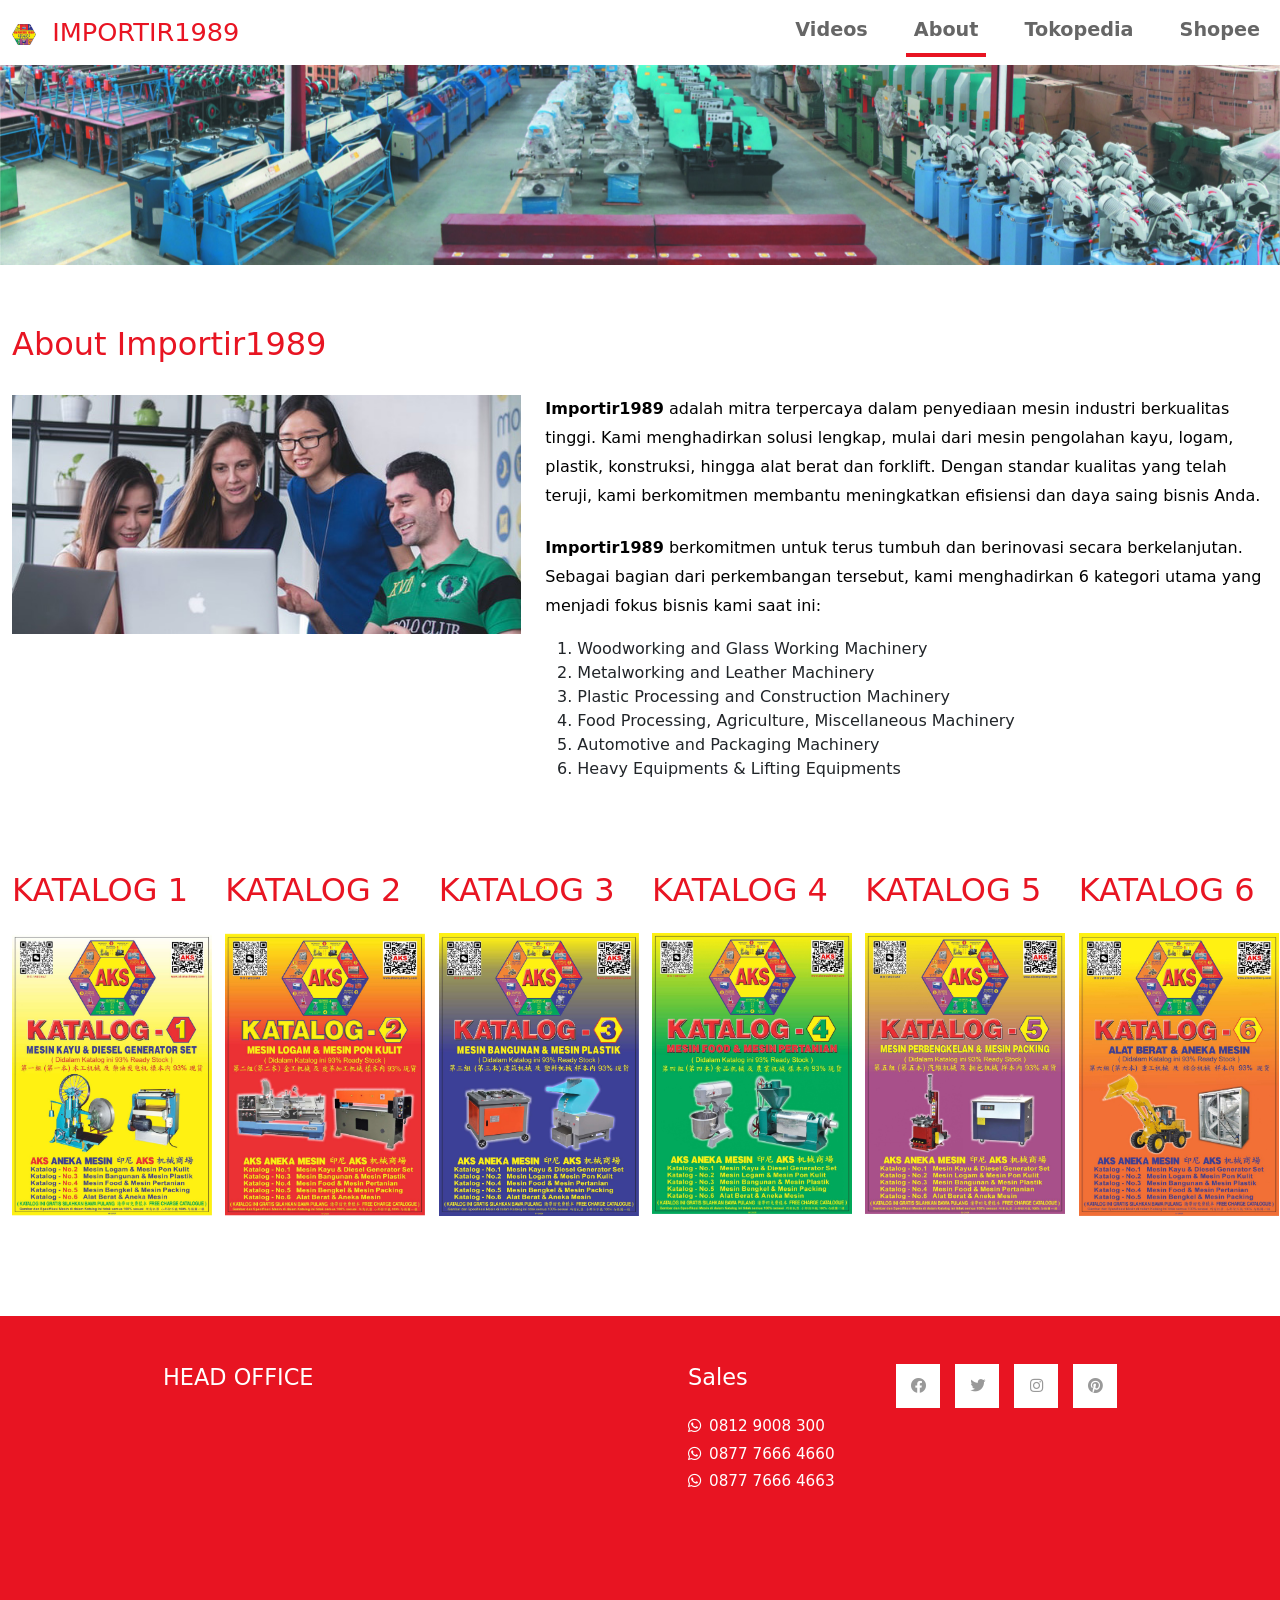
==== commit 4aabd835: "update 13/4 jam 16:00" ====
--- a/about.html
+++ b/about.html
@@ -85,10 +85,9 @@
                         KATALOG 1
                     </h2>
                     <p class="mb-4">
-                        Pellentesque urna odio, scelerisque eu mauris vitae, vestibulum sodales neque. Ut augue justo, tincidunt nec aliquet ac, cursus vel augue. Suspendisse vel quam imperdiet, sodales tellus sed, ullamcorper lorem.
-                    </p>
-                    <p>
-                        Suspendisse id consequat risus. Aliquam varius posuere nunc, nec imperdiet neque condimentum at. Aenean porta eleifend venenatis. Orci varius natoque penatibus et magnis dis parturient montes, nascetur ridiculus mus.
+                        <a href="https://drive.google.com/file/d/15o0CDM9yPFSCABVCaDpFvLrCvQ-9akC2/view?usp=drive_link" target="_blank">
+                            <img src="img/K1.jpg" width="200">
+                        </a>
                     </p>
                 </div>                
             </div>
@@ -98,10 +97,9 @@
                         KATALOG 2
                     </h2>
                     <p class="mb-4">
-                        Pellentesque urna odio, scelerisque eu mauris vitae, vestibulum sodales neque. Ut augue justo, tincidunt nec aliquet ac, cursus vel augue. Suspendisse vel quam imperdiet, sodales tellus sed, ullamcorper lorem.
-                    </p>
-                    <p>
-                        Suspendisse id consequat risus. Aliquam varius posuere nunc, nec imperdiet neque condimentum at. Aenean porta eleifend venenatis. Orci varius natoque penatibus et magnis dis parturient montes, nascetur ridiculus mus.
+                        <a href="https://drive.google.com/file/d/1AYmNOZU-3bb0LbugQyjjohCgmoNLR-FF/view?usp=drive_link" target="_blank">
+                            <img src="img/K2.jpg" width="200">
+                        </a>
                     </p>
                 </div>                
             </div>
@@ -111,10 +109,9 @@
                         KATALOG 3
                     </h2>
                     <p class="mb-4">
-                        Pellentesque urna odio, scelerisque eu mauris vitae, vestibulum sodales neque. Ut augue justo, tincidunt nec aliquet ac, cursus vel augue. Suspendisse vel quam imperdiet, sodales tellus sed, ullamcorper lorem.
-                    </p>
-                    <p>
-                        Suspendisse id consequat risus. Aliquam varius posuere nunc, nec imperdiet neque condimentum at. Aenean porta eleifend venenatis. Orci varius natoque penatibus et magnis dis parturient montes, nascetur ridiculus mus.
+                        <a href="https://drive.google.com/file/d/11Oy8EdBXUAGR62E0ox-I0T9AT1-IRSYd/view?usp=drive_link" target="_blank">
+                            <img src="img/K3.jpg" width="200">
+                        </a>
                     </p>
                 </div>                
             </div> 
@@ -124,10 +121,9 @@
                         KATALOG 4
                     </h2>
                     <p class="mb-4">
-                        Pellentesque urna odio, scelerisque eu mauris vitae, vestibulum sodales neque. Ut augue justo, tincidunt nec aliquet ac, cursus vel augue. Suspendisse vel quam imperdiet, sodales tellus sed, ullamcorper lorem.
-                    </p>
-                    <p>
-                        Suspendisse id consequat risus. Aliquam varius posuere nunc, nec imperdiet neque condimentum at. Aenean porta eleifend venenatis. Orci varius natoque penatibus et magnis dis parturient montes, nascetur ridiculus mus.
+                        <a href="https://drive.google.com/file/d/1KXHVFjafRnfoJyrR5qg4PEcLOeAeytjX/view?usp=drive_link" target="_blank">
+                            <img src="img/K4.jpg" width="200">
+                        </a>
                     </p>
                 </div>                
             </div>
@@ -137,10 +133,9 @@
                         KATALOG 5
                     </h2>
                     <p class="mb-4">
-                        Pellentesque urna odio, scelerisque eu mauris vitae, vestibulum sodales neque. Ut augue justo, tincidunt nec aliquet ac, cursus vel augue. Suspendisse vel quam imperdiet, sodales tellus sed, ullamcorper lorem.
-                    </p>
-                    <p>
-                        Suspendisse id consequat risus. Aliquam varius posuere nunc, nec imperdiet neque condimentum at. Aenean porta eleifend venenatis. Orci varius natoque penatibus et magnis dis parturient montes, nascetur ridiculus mus.
+                        <a href="https://drive.google.com/file/d/1XikwR8zGSFAQmXnPA8tu_ejYeGdJvk6J/view?usp=drive_link" target="_blank">
+                            <img src="img/K5.jpg" width="200">
+                        </a>
                     </p>
                 </div>                
             </div> 
@@ -150,10 +145,9 @@
                         KATALOG 6
                     </h2>
                     <p class="mb-4">
-                        Pellentesque urna odio, scelerisque eu mauris vitae, vestibulum sodales neque. Ut augue justo, tincidunt nec aliquet ac, cursus vel augue. Suspendisse vel quam imperdiet, sodales tellus sed, ullamcorper lorem.
-                    </p>
-                    <p>
-                        Suspendisse id consequat risus. Aliquam varius posuere nunc, nec imperdiet neque condimentum at. Aenean porta eleifend venenatis. Orci varius natoque penatibus et magnis dis parturient montes, nascetur ridiculus mus.
+                        <a href="https://drive.google.com/file/d/1ayvlZQ_pxcOZ6C93-pg8SneZif18IVSO/view?usp=drive_link" target="_blank">
+                            <img src="img/K6.jpg" width="200">
+                        </a>
                     </p>
                 </div>                
             </div>     
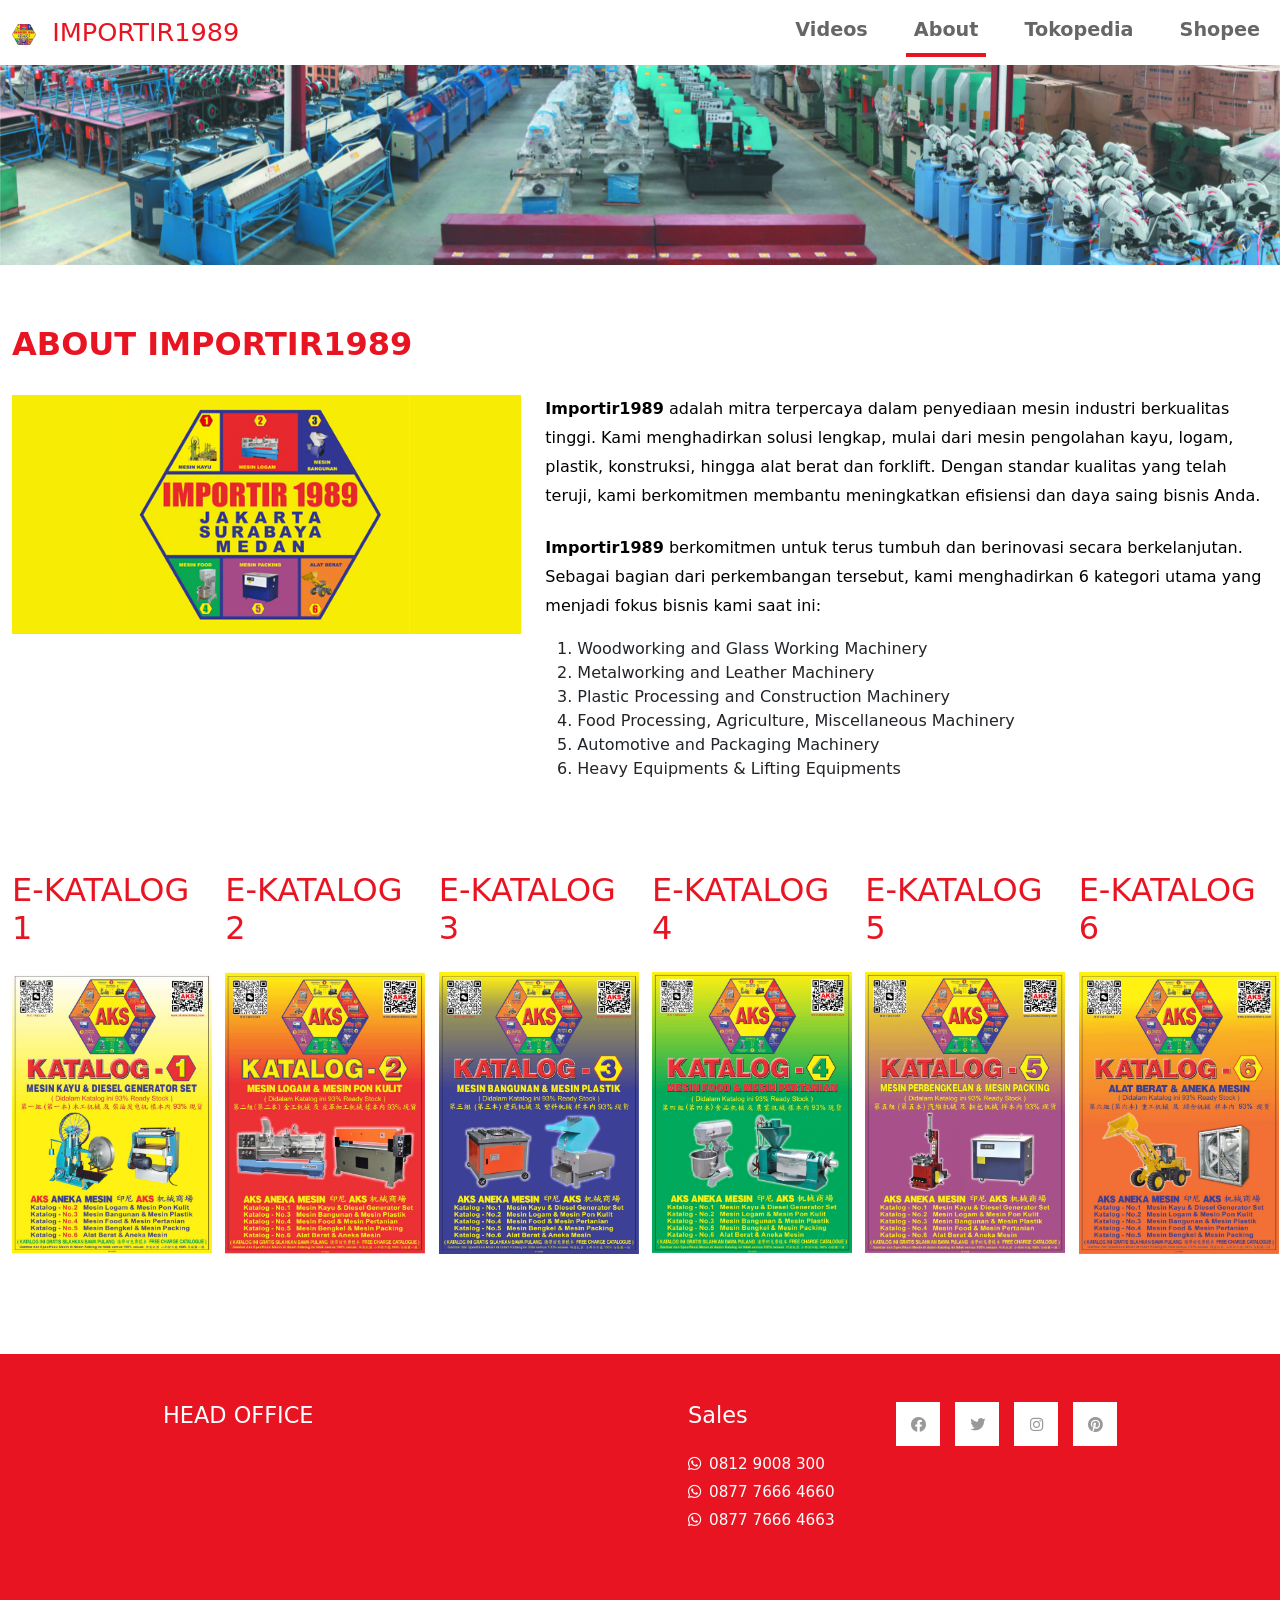
==== commit 2c7e8b48: "update 13/4 pukul 16:13" ====
--- a/about.html
+++ b/about.html
@@ -55,12 +55,12 @@
     <div class="container-fluid tm-mt-60">
         <div class="row mb-4">
             <h2 class="col-12 tm-text-primary">
-                About Importir1989
+                <strong>ABOUT IMPORTIR1989</strong>
             </h2>
         </div>
         <div class="row tm-mb-74 tm-row-1640">            
             <div class="col-lg-5 col-md-6 col-12 mb-3">
-                <img src="img/about.jpg" alt="Image" class="img-fluid">
+                <img src="img/Aboutimportir.jpg" alt="Image" class="img-fluid">
             </div>
             <div class="col-lg-7 col-md-6 col-12">
                 <div class="tm-about-img-text">
@@ -82,7 +82,7 @@
             <div class="col-md-2 col-12">
                 <div class="tm-about-6-col">
                     <h2 class="tm-text-primary mb-4">
-                        KATALOG 1
+                        E-KATALOG 1
                     </h2>
                     <p class="mb-4">
                         <a href="https://drive.google.com/file/d/15o0CDM9yPFSCABVCaDpFvLrCvQ-9akC2/view?usp=drive_link" target="_blank">
@@ -94,7 +94,7 @@
             <div class="col-md-2 col-12">
                 <div class="tm-about-6-col">
                     <h2 class="tm-text-primary mb-4">
-                        KATALOG 2
+                        E-KATALOG 2
                     </h2>
                     <p class="mb-4">
                         <a href="https://drive.google.com/file/d/1AYmNOZU-3bb0LbugQyjjohCgmoNLR-FF/view?usp=drive_link" target="_blank">
@@ -106,7 +106,7 @@
             <div class="col-md-2 col-12">
                 <div class="tm-about-6-col">
                     <h2 class="tm-text-primary mb-4">
-                        KATALOG 3
+                        E-KATALOG 3
                     </h2>
                     <p class="mb-4">
                         <a href="https://drive.google.com/file/d/11Oy8EdBXUAGR62E0ox-I0T9AT1-IRSYd/view?usp=drive_link" target="_blank">
@@ -118,7 +118,7 @@
             <div class="col-md-2 col-12">
                 <div class="tm-about-6-col">
                     <h2 class="tm-text-primary mb-4">
-                        KATALOG 4
+                        E-KATALOG 4
                     </h2>
                     <p class="mb-4">
                         <a href="https://drive.google.com/file/d/1KXHVFjafRnfoJyrR5qg4PEcLOeAeytjX/view?usp=drive_link" target="_blank">
@@ -130,7 +130,7 @@
             <div class="col-md-2 col-12">
                 <div class="tm-about-6-col">
                     <h2 class="tm-text-primary mb-4">
-                        KATALOG 5
+                        E-KATALOG 5
                     </h2>
                     <p class="mb-4">
                         <a href="https://drive.google.com/file/d/1XikwR8zGSFAQmXnPA8tu_ejYeGdJvk6J/view?usp=drive_link" target="_blank">
@@ -142,7 +142,7 @@
             <div class="col-md-2 col-12">
                 <div class="tm-about-6-col">
                     <h2 class="tm-text-primary mb-4">
-                        KATALOG 6
+                        E-KATALOG 6
                     </h2>
                     <p class="mb-4">
                         <a href="https://drive.google.com/file/d/1ayvlZQ_pxcOZ6C93-pg8SneZif18IVSO/view?usp=drive_link" target="_blank">
